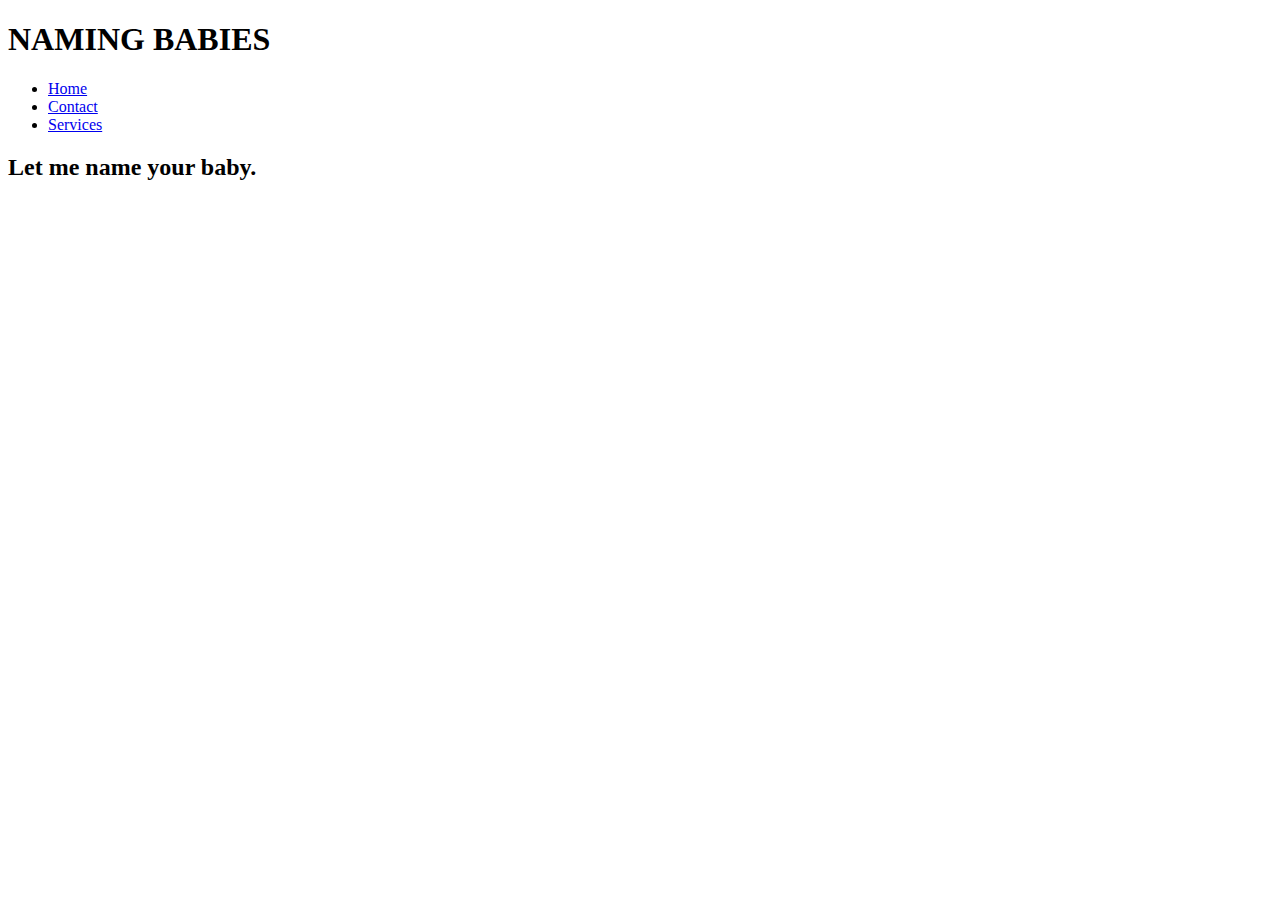
==== index.html @ 8c2ce946 "Add files via upload" ====
<!doctype html>
<head>
	<title>Baby Naming</title>
  <link href="style.html" rel="stylesheet" type="text/css">
	<style type="text/css">

   p {
    font-family: Arial, Helvetica, Sans Serif;     
   }

</style>
</head>

<body>
	<header>
		<h1>NAMING BABIES</h1>
	</header>

	
    <nav>
      <div id="nav_bar">
  		<ul>
  			<li><a href="#">Home</a></li>
  			<li><a href="#">Contact</a></li>
        <li><a href="#">Services</a></li>
  		</ul>
    </div>
	  </nav>


	<section>
		<h2>Let me name your baby.</h2>

	</section>
</body>
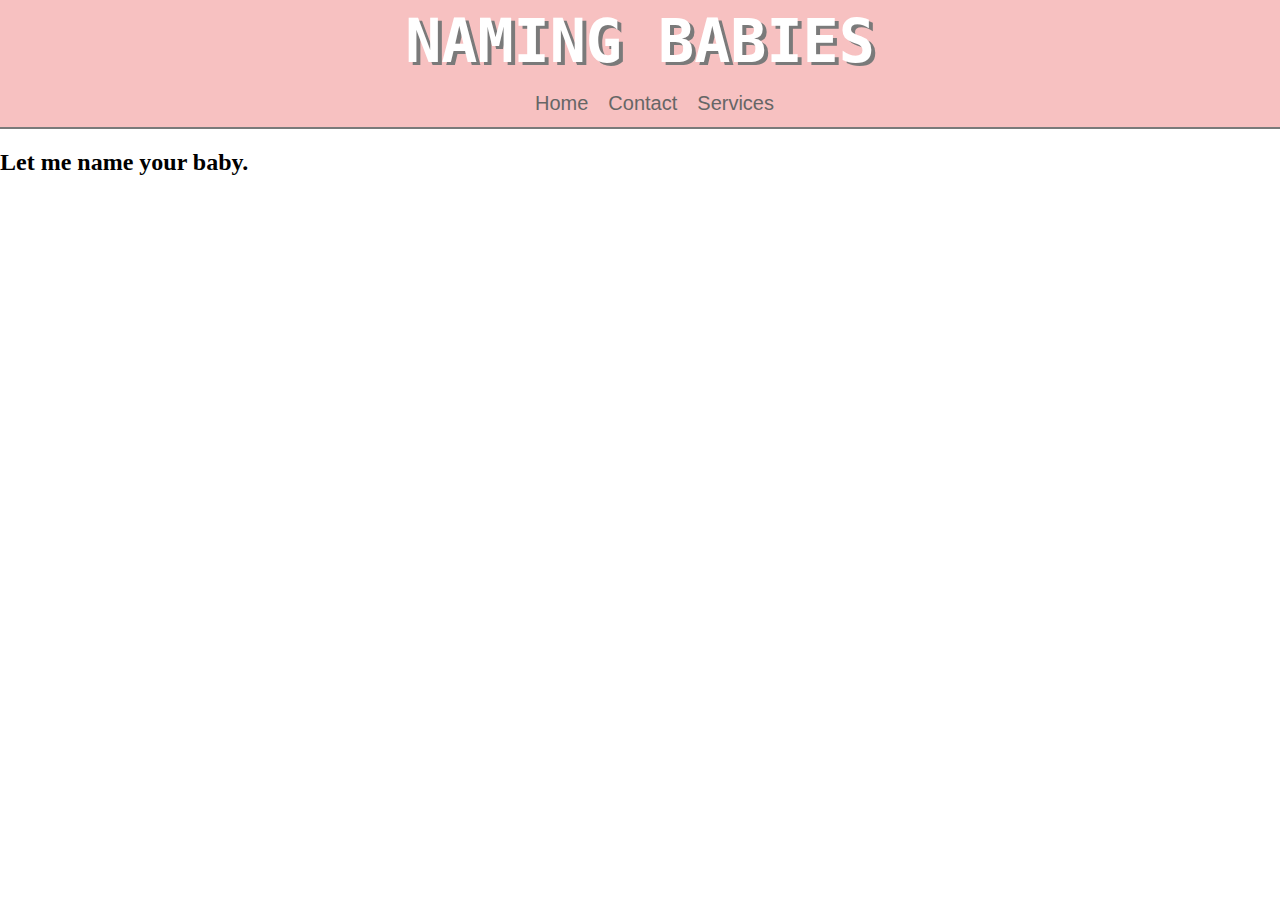
==== commit 98089c30: "Update index.html" ====
--- a/index.html
+++ b/index.html
@@ -1,8 +1,9 @@
 <!doctype html>
 <head>
 	<title>Baby Naming</title>
-  <link href="style.html" rel="stylesheet" type="text/css">
+    <link href="style.css" rel="stylesheet" type="text/css">
 	<style type="text/css">
+
 
    p {
     font-family: Arial, Helvetica, Sans Serif;     
--- a/style.css
+++ b/style.css
@@ -0,0 +1,59 @@
+     
+ body,html {
+  padding: 0; margin: 0;
+  box-sizing: border-box;
+ }
+
+header h1 {
+        text-align: center;
+        font-weight: 600;
+        font-family: monospace;
+        font-size: 60px;
+}
+
+	header {
+  line-height: 0;
+		background-color: #F7C1C1;
+		color: #fff; 
+  text-shadow: 4px 3px 0px #7A7A7A;
+  padding: 1px 1px 1px 1px;
+  margin: none;
+		width: auto; 
+	}
+
+nav {
+		background-color: #F7C1C1;
+		padding: 5px 5px 20px 5px;
+  border-bottom: 2px solid #7A7A7A;
+  font-size: 20px;
+  font-weight: 300;
+}
+
+nav a {
+  font-family: sans-serif;
+  color: #666;
+		text-decoration: none;
+}
+
+nav li {
+		float: left;
+  position: relative;
+  top: -15px;
+		list-style-type: none;
+		padding: 0px 10px;
+}
+
+a:hover{
+  font-weight: 520;
+  color: #555;
+}
+
+#nav_bar {
+/*    border: 2px solid black;*/
+width: 310px;
+margin: auto;
+}
+
+ul {
+
+}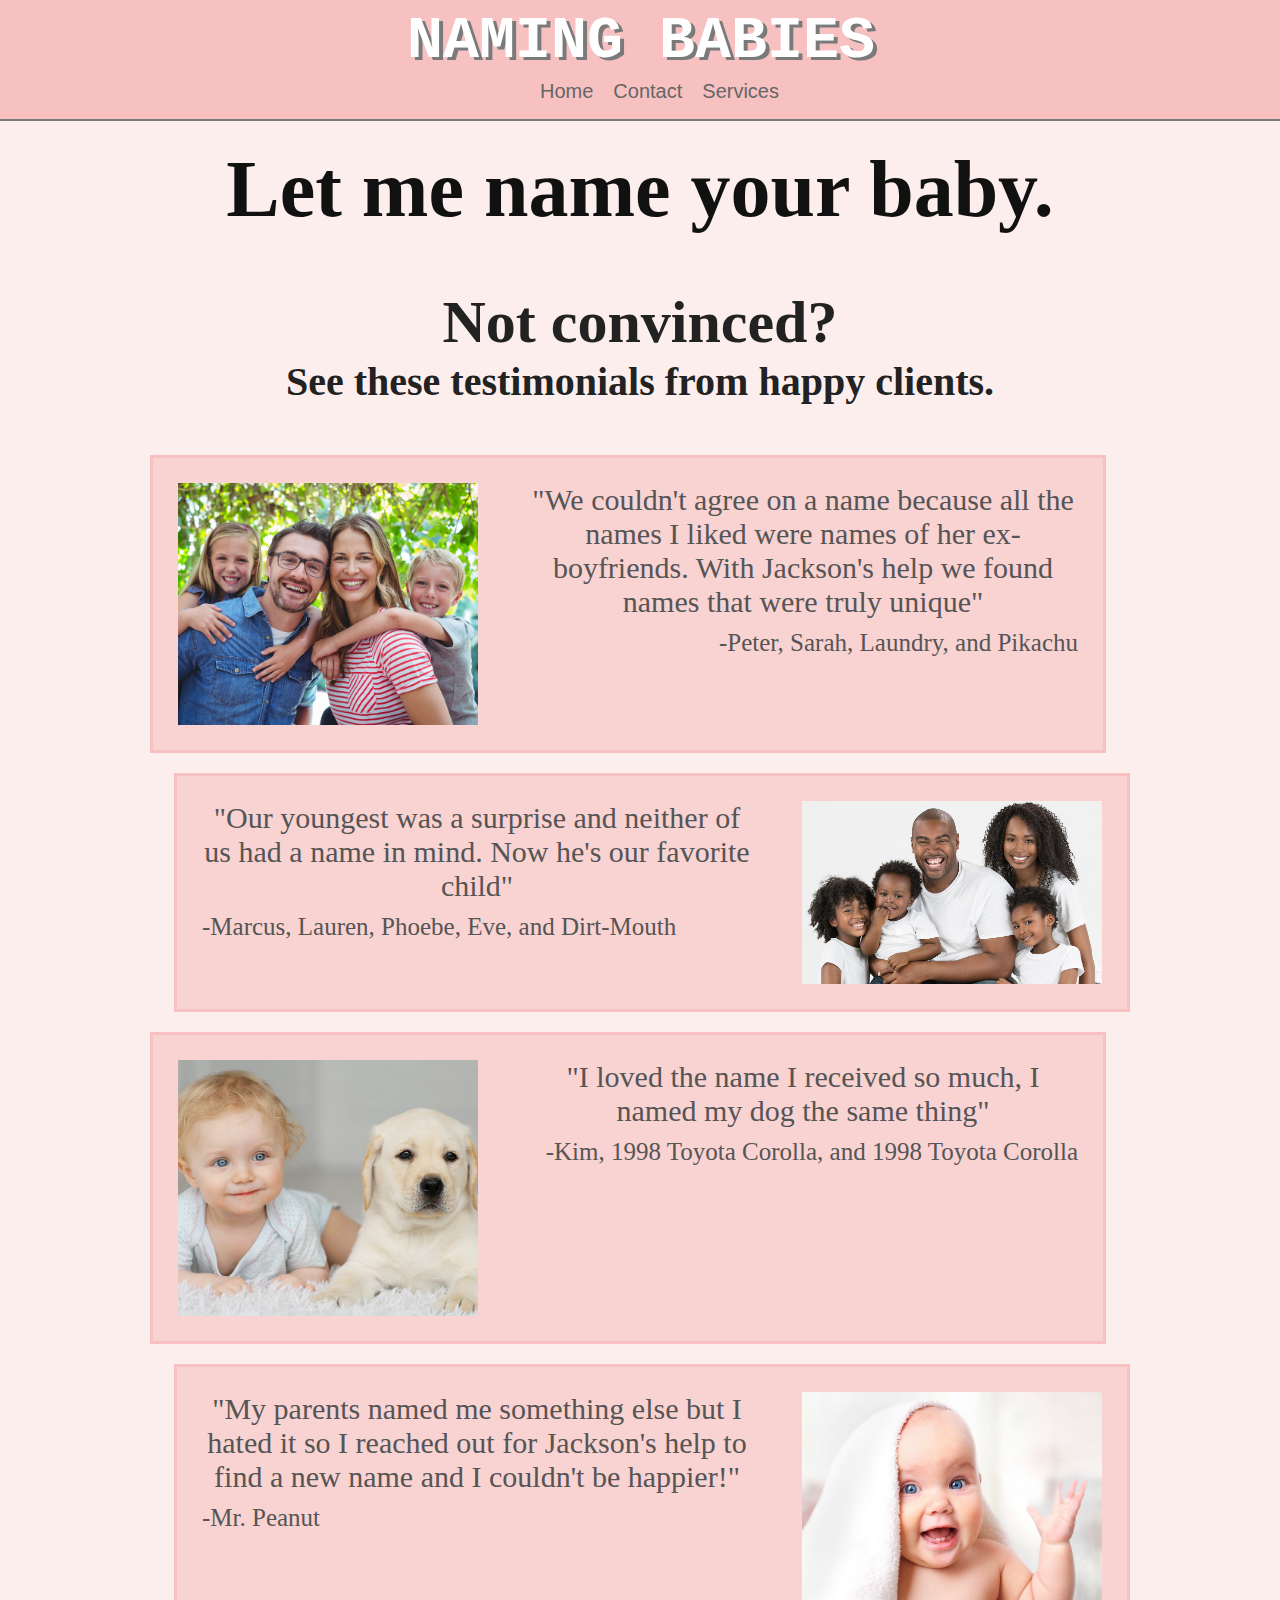
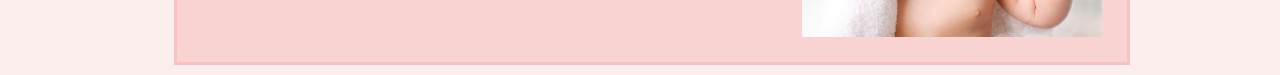
==== commit f7139b1f: "Add files via upload" ====
--- a/index.html
+++ b/index.html
@@ -1,14 +1,58 @@
 <!doctype html>
 <head>
 	<title>Baby Naming</title>
-    <link href="style.css" rel="stylesheet" type="text/css">
+   <link href="style.css" rel="stylesheet" type="text/css">
+
 	<style type="text/css">
 
+    .home_image{
+      width: 300px;
+/*      float: left;*/
+/*      margin-left: 15%;*/
 
-   p {
-    font-family: Arial, Helvetica, Sans Serif;     
-   }
+    }
 
+    div.quote {
+/*      float: right;*/
+      text-align: center;
+      font-family: cursive;
+      font-size: 30px;
+      color: #555;
+      width: 550px;
+
+    }
+
+    div.testimonials {
+      background-color: #F9D2D2;
+      border: 3px solid #F7C1C1;
+      padding: 25px;
+      margin: 10px 150px;
+/*      float: right;*/
+      width: 900px;
+    }
+
+    .right{
+      float: right;
+    }
+
+    .left{
+      float: left;
+    }
+
+    .source{
+      font-size: 25px !important;
+      margin-top: 10px;
+    }
+
+    .source.right {
+      clear: right;
+      text-align: right !important;
+    }
+
+    .source.left {
+      clear: left;
+      text-align: left !important;
+    }
 </style>
 </head>
 
@@ -21,16 +65,49 @@
     <nav>
       <div id="nav_bar">
   		<ul>
-  			<li><a href="#">Home</a></li>
-  			<li><a href="#">Contact</a></li>
-        <li><a href="#">Services</a></li>
+  			<li><a href="index.html">Home</a></li>
+  			<li><a href="contact.html">Contact</a></li>
+        <li><a href="services.html">Services</a></li>
   		</ul>
     </div>
 	  </nav>
 
 
 	<section>
-		<h2>Let me name your baby.</h2>
+		<h1>Let me name your baby.</h1>
+
+    <h2>Not convinced?</h2>
+    <h3>See these testimonials from happy clients.</h3>
+
+    <div class="testimonials left">
+        <img src="baby1.jpg" class="home_image left">
+        <div class="quote right"> "We couldn't agree on a name because all the names 
+                                  I liked were names of her ex-boyfriends. With Jackson's 
+                                  help we found names that were truly unique" </div>
+        <div class="quote right source"> -Peter, Sarah, Laundry, and Pikachu </div>
+    </div>
+
+    <div class="testimonials right">
+        <div class="quote left"> "Our youngest was a surprise and neither of us had a
+                                  name in mind. Now he's our favorite child"</div>
+        <img src="baby2.jpg" class="home_image right">
+        <div class="quote left source"> -Marcus, Lauren, Phoebe, Eve, and Dirt-Mouth</div>
+    </div>
+
+    <div class="testimonials left">
+        <img src="baby3.jpg" class="home_image left">
+        <div class="quote right"> "I loved the name I received so much, I named 
+                                    my dog the same thing" </div>
+        <div class="quote right source"> -Kim, 1998 Toyota Corolla, and 1998 Toyota Corolla</div>
+    </div>
+
+    <div class="testimonials right">
+        <img src="baby4.jpg" class="home_image right"> 
+        <div class="quote left"> "My parents named me something else but I hated it so I 
+                                  reached out for Jackson's help to find a new name and 
+                                  I couldn't be happier!" </div>
+        <div class="quote left source"> -Mr. Peanut </div>
+    </div>
 
 	</section>
 </body>
--- a/style.css
+++ b/style.css
@@ -2,6 +2,7 @@
  body,html {
   padding: 0; margin: 0;
   box-sizing: border-box;
+  background-color: #FDEEEE;
  }
 
 header h1 {
@@ -12,21 +13,27 @@
 }
 
 	header {
+    position: fixed;
+    top: 0;
   line-height: 0;
 		background-color: #F7C1C1;
 		color: #fff; 
   text-shadow: 4px 3px 0px #7A7A7A;
   padding: 1px 1px 1px 1px;
   margin: none;
-		width: auto; 
+		width: 100%; 
 	}
 
 nav {
+  position: fixed;
+  top: 70px;
+  z-index: 0;
 		background-color: #F7C1C1;
-		padding: 5px 5px 20px 5px;
+		padding: 5px 5px 1px 5px;
   border-bottom: 2px solid #7A7A7A;
   font-size: 20px;
   font-weight: 300;
+  width: 100%;
 }
 
 nav a {
@@ -56,4 +63,34 @@
 
 ul {
 
-}+}
+
+section h1 {
+    padding-top: 90px;
+    text-align: center;
+    font-size: 80px;
+    font-family: serif;
+    color: #111;
+}
+
+section h2 {
+    text-align: center;
+    font-size: 60px;
+    font-family: serif;
+    color: #222;
+    margin-bottom: 1px;
+}
+
+section h3 {
+    text-align: center;
+    font-size: 40px;
+    font-family: serif;
+    color: #222;
+    margin-top: 1px;
+}
+
+p {
+  font-family: Arial, Helvetica, Sans Serif;     
+}
+
+
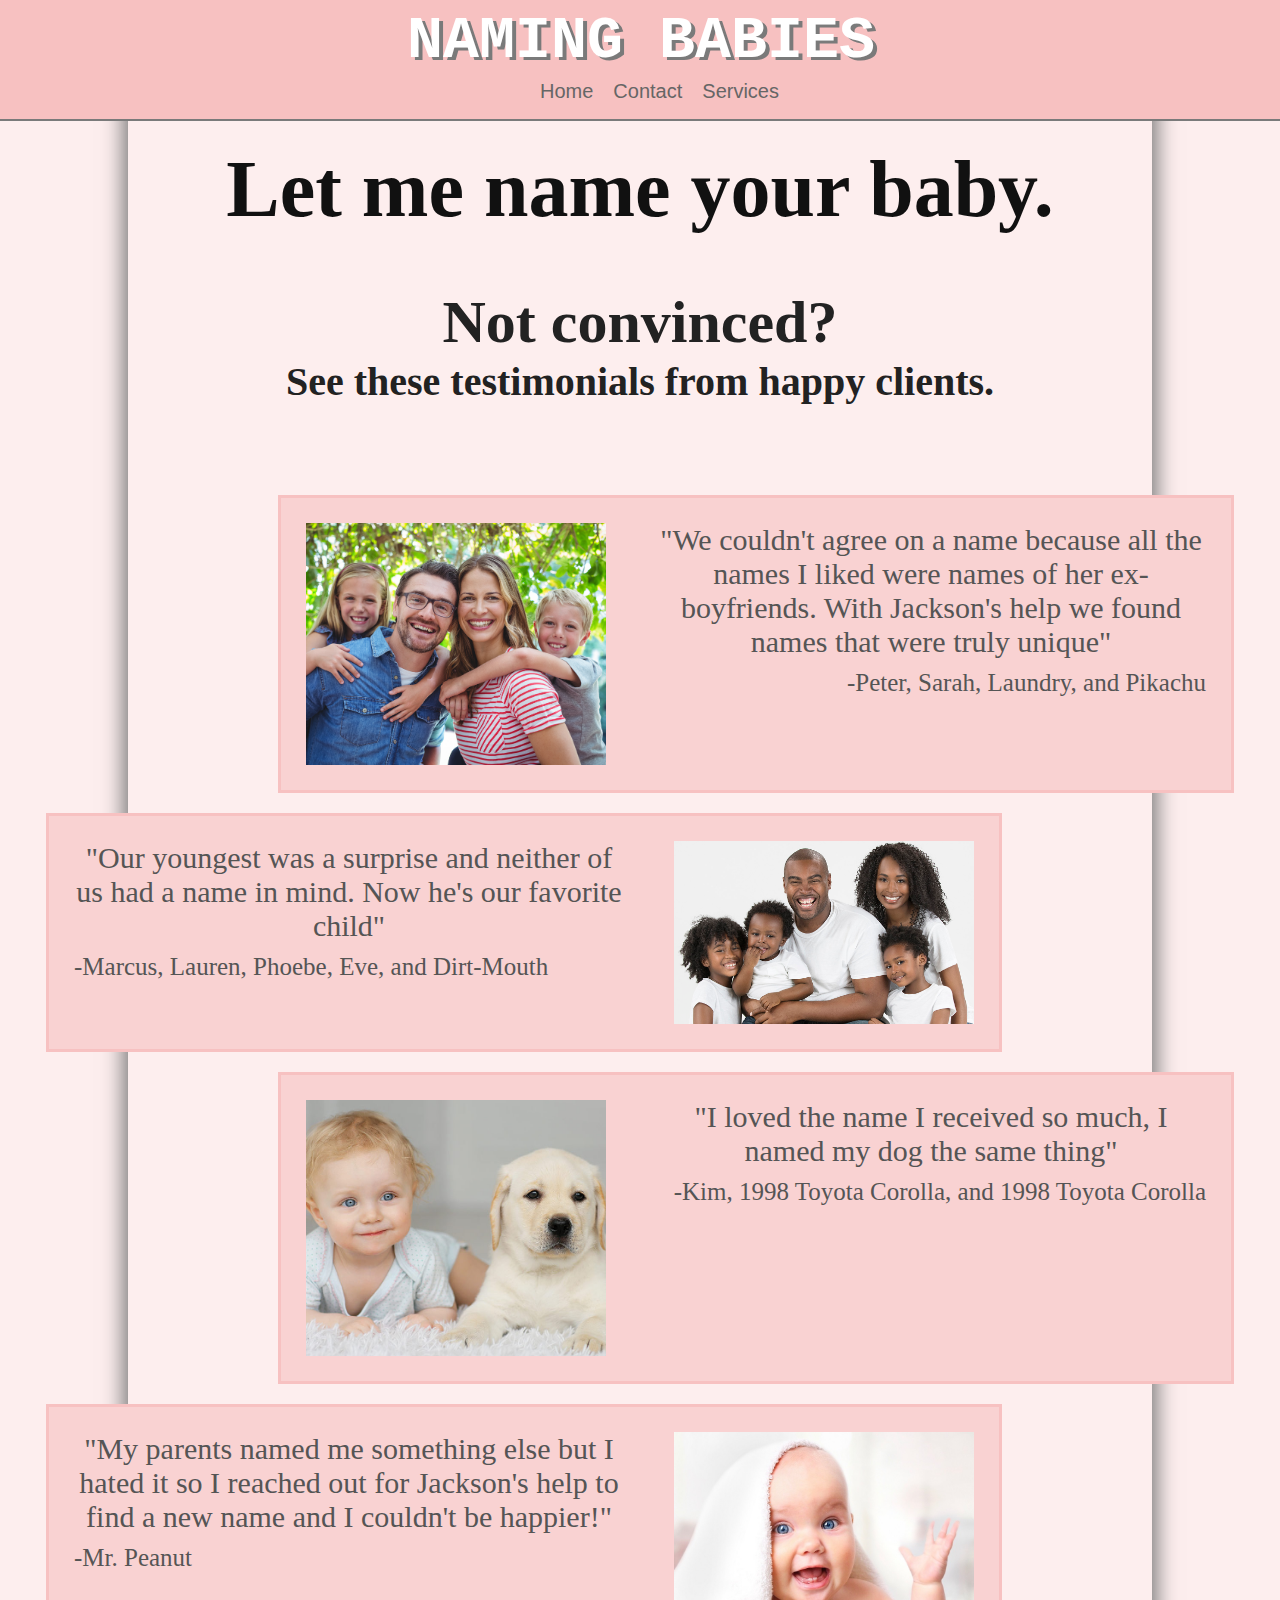
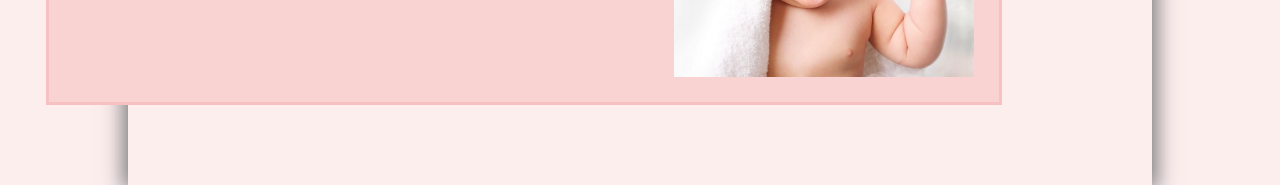
==== commit d49f9f98: "Add files via upload" ====
--- a/index.html
+++ b/index.html
@@ -73,7 +73,7 @@
 	  </nav>
 
 
-	<section>
+	<section class="home">
 		<h1>Let me name your baby.</h1>
 
     <h2>Not convinced?</h2>
--- a/style.css
+++ b/style.css
@@ -61,8 +61,19 @@
 margin: auto;
 }
 
-ul {
+section {
+  width: 80%;
+    box-shadow: 0 0 20px 5px #7A7A7A;
+  margin: auto;
+  height: auto;
+}
 
+section.home{
+  padding-bottom: 1300px;
+}
+
+section.services{
+  padding-bottom: 30px;
 }
 
 section h1 {
@@ -71,6 +82,7 @@
     font-size: 80px;
     font-family: serif;
     color: #111;
+
 }
 
 section h2 {
@@ -87,10 +99,32 @@
     font-family: serif;
     color: #222;
     margin-top: 1px;
+    padding-bottom: 40px;
 }
 
 p {
-  font-family: Arial, Helvetica, Sans Serif;     
+  font-weight: 300;
+  font-size: 30px; 
+  padding: 30px;
+  color: #555;  
 }
 
+form {
+  background-color: #F9D2D2;
+      border: 3px solid #F7C1C1;
+      padding: 10px;
+      margin-bottom: 40px;
+  width: 40%;
+  margin: auto;
+  font-size: 20px;
+}
 
+form h4 {
+  margin: 0;
+  padding: 0;
+}
+
+input[type="text"]{
+  width: 40%;
+  height: 20px;
+}
